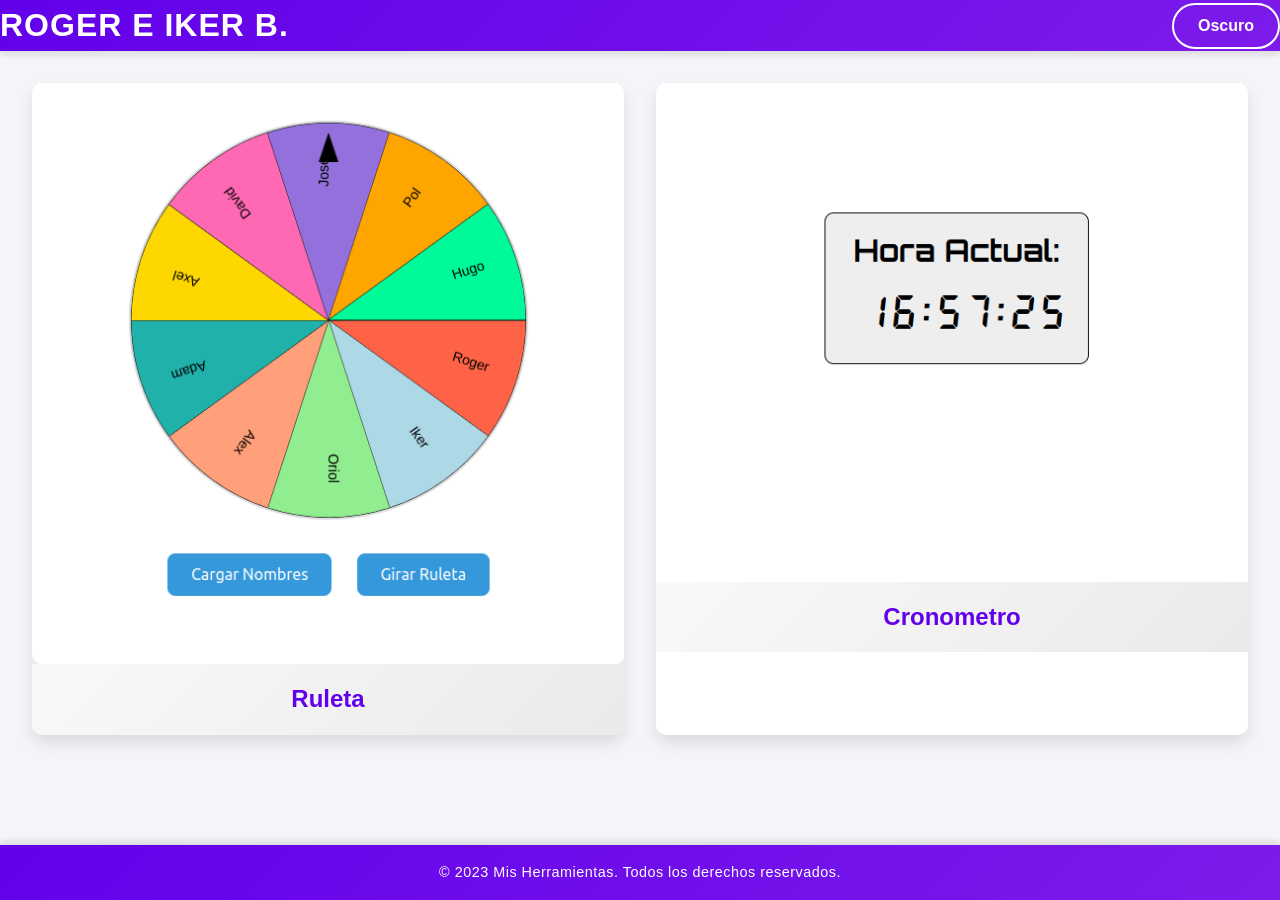
==== index.html @ 11cd03d7 "Add files via upload" ====
<!DOCTYPE html>
<html lang="es">
<head>
    <meta charset="UTF-8">
    <meta name="viewport" content="width=device-width, initial-scale=1.0">
    <title>Mis Herramientas</title>
    <link rel="stylesheet" href="style/main_style.css">
</head>
<body>
    <header>
        <h1>  Roger e Iker B.</h1>
        <button id="theme-toggle"> Oscuro </button>
    </header>
    <div class="container">
        <!-- Herramienta 1 -->
        <div class="tool">
            <a href="ruleta/index.html">
                <img src="images/ruleta.png" alt="Ruleta">
                <h2>Ruleta</h2>
            </a>
        </div>
        <!-- Herramienta 2 -->
        <div class="tool">
            <a href="cronometro/index.html">
                <img src="images/cronometro.png" alt="Cronometro">
                <h2>Cronometro</h2>
            </a>
        </div>
    </div>
    <footer>
        <p>&copy; 2023 Mis Herramientas. Todos los derechos reservados.</p>
    </footer>

    <!-- Script para cambiar el tema -->
    <script src="script/script.js"></script>
</body>
</html>
---- style/main_style.css ----
/* Variables globales */
:root {
    --primary-color: #6200ea; /* Morado profundo */
    --secondary-color: #f4f4f9; /* Gris claro */
    --text-color-light: #333; /* Texto oscuro */
    --text-color-dark: #fff; /* Texto blanco */
    --transition-duration: 0.3s; /* Duración de transiciones */
}

/* Estilos generales */
* {
    margin: 0;
    padding: 0;
    box-sizing: border-box;
}

body {
    font-family: 'Poppins', Arial, sans-serif; /* Fuente moderna */
    line-height: 1.6;
    transition: background-color var(--transition-duration) ease, color var(--transition-duration) ease;
}

/* Tema Claro (predeterminado) */
body {
    background-color: var(--secondary-color);
    color: var(--text-color-light);
}

/* Tema Oscuro */
body.dark-mode {
    background-color: #121212;
    color: var(--text-color-dark);
}

/* Encabezado */
header {
    display: flex;
    justify-content: space-between;
    align-items: center;
    background: linear-gradient(135deg, var(--primary-color), #7c1bea); /* Gradiente morado */
    position: sticky;
    color: var(--text-color-dark);
    box-shadow: 0 4px 6px rgba(0, 0, 0, 0.1);
}

header h1 {
    font-size: 2rem;
    margin: 0;
    font-weight: bold;
    text-transform: uppercase;
    letter-spacing: 1px;
}

/* Botón de cambio de tema */
#theme-toggle {
    background: none;
    border: 2px solid var(--text-color-dark);
    color: var(--text-color-dark);
    padding: 0.75rem 1.5rem;
    font-size: 1rem;
    font-weight: bold;
    border-radius: 50px; /* Botón redondeado */
    cursor: pointer;
    transition: background-color var(--transition-duration) ease, color var(--transition-duration) ease, border-color var(--transition-duration) ease;
}

#theme-toggle:hover {
    background-color: var(--primary-color);
    color: var(--text-color-dark);
    border-color: var(--primary-color);
}

/* Contenedor principal */
.container {
    display: grid;
    grid-template-columns: repeat(auto-fit, minmax(230px, 1fr)); /* Diseño responsive */
    gap: 2rem;
    padding: 2rem;
}

/* Tarjetas de herramientas */
.tool {
    background: rgb(255, 255, 255);
    border-radius: 10px;
    overflow: hidden;
    box-shadow: 0 8px 16px rgba(0, 0, 0, 0.1);
    transition: transform var(--transition-duration) ease, box-shadow var(--transition-duration) ease;
}

.tool:hover {
    transform: translateY(-10px);
    box-shadow: 0 12px 20px rgba(0, 0, 0, 0.2);
}

.tool img {
    width: 100%;
    height: auto;
    display: block;
}

.tool h2 {
    padding: 1rem;
    font-size: 1.5rem;
    color: var(--primary-color);
    text-align: center;
    background: linear-gradient(135deg, #f9f9f9, #eaeaea); /* Fondo suave */
}

.tool a {
    text-decoration: none;
    color: inherit;
}

/* Pie de página */
footer {
    background: linear-gradient(135deg, var(--primary-color), #7c1bea); /* Gradiente morado */
    color: var(--text-color-dark);
    text-align: center;
    padding: 1rem;
    position: fixed;
    bottom: 0;
    width: 100%;
    box-shadow: 0 -4px 6px rgba(0, 0, 0, 0.1);
}

footer p {
    margin: 0;
    font-size: 0.9rem;
    letter-spacing: 0.5px;
}
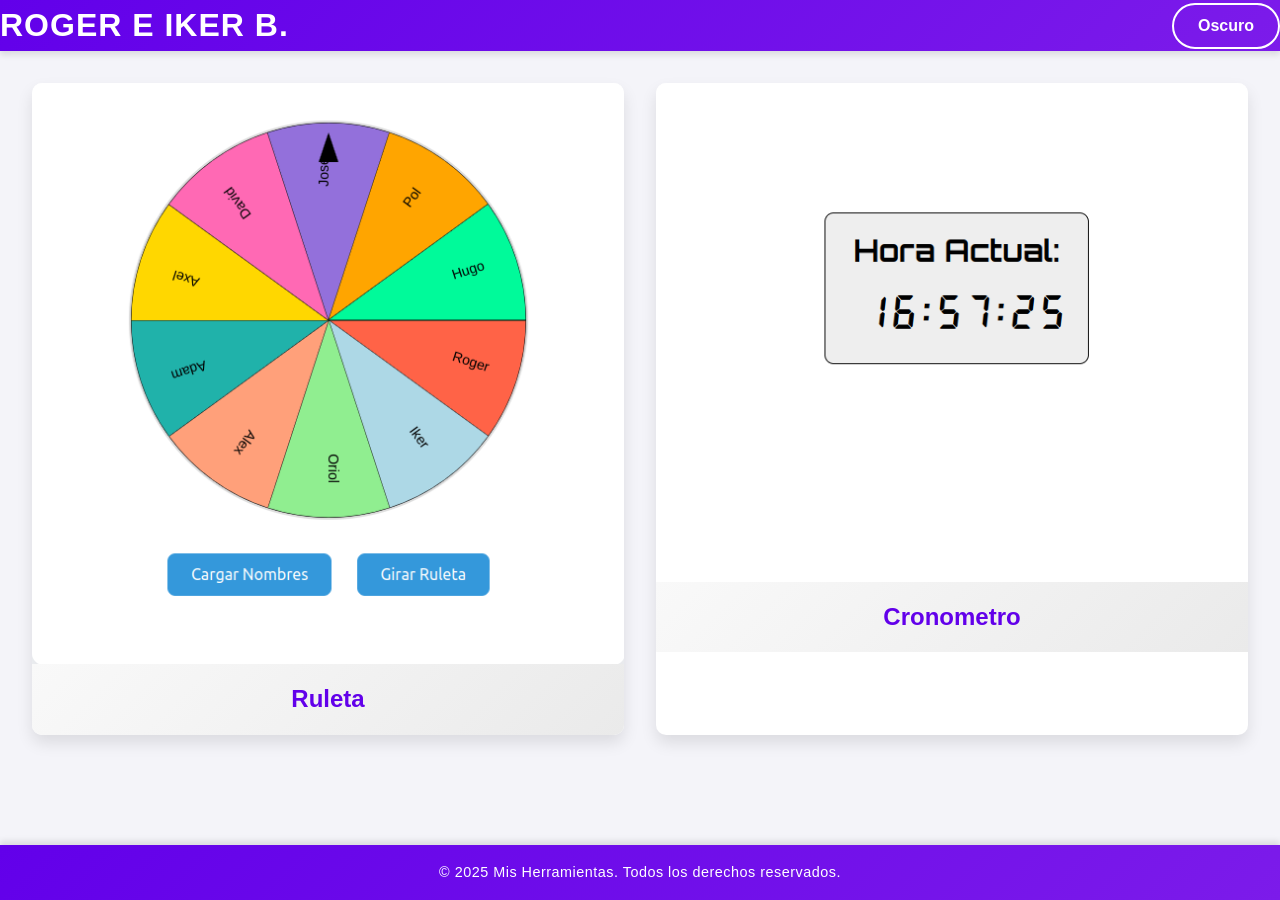
==== commit b0059652: "Update index.html" ====
--- a/index.html
+++ b/index.html
@@ -28,10 +28,10 @@
         </div>
     </div>
     <footer>
-        <p>&copy; 2023 Mis Herramientas. Todos los derechos reservados.</p>
+        <p>&copy; 2025 Mis Herramientas. Todos los derechos reservados.</p>
     </footer>
 
     <!-- Script para cambiar el tema -->
     <script src="script/script.js"></script>
 </body>
-</html>+</html>
